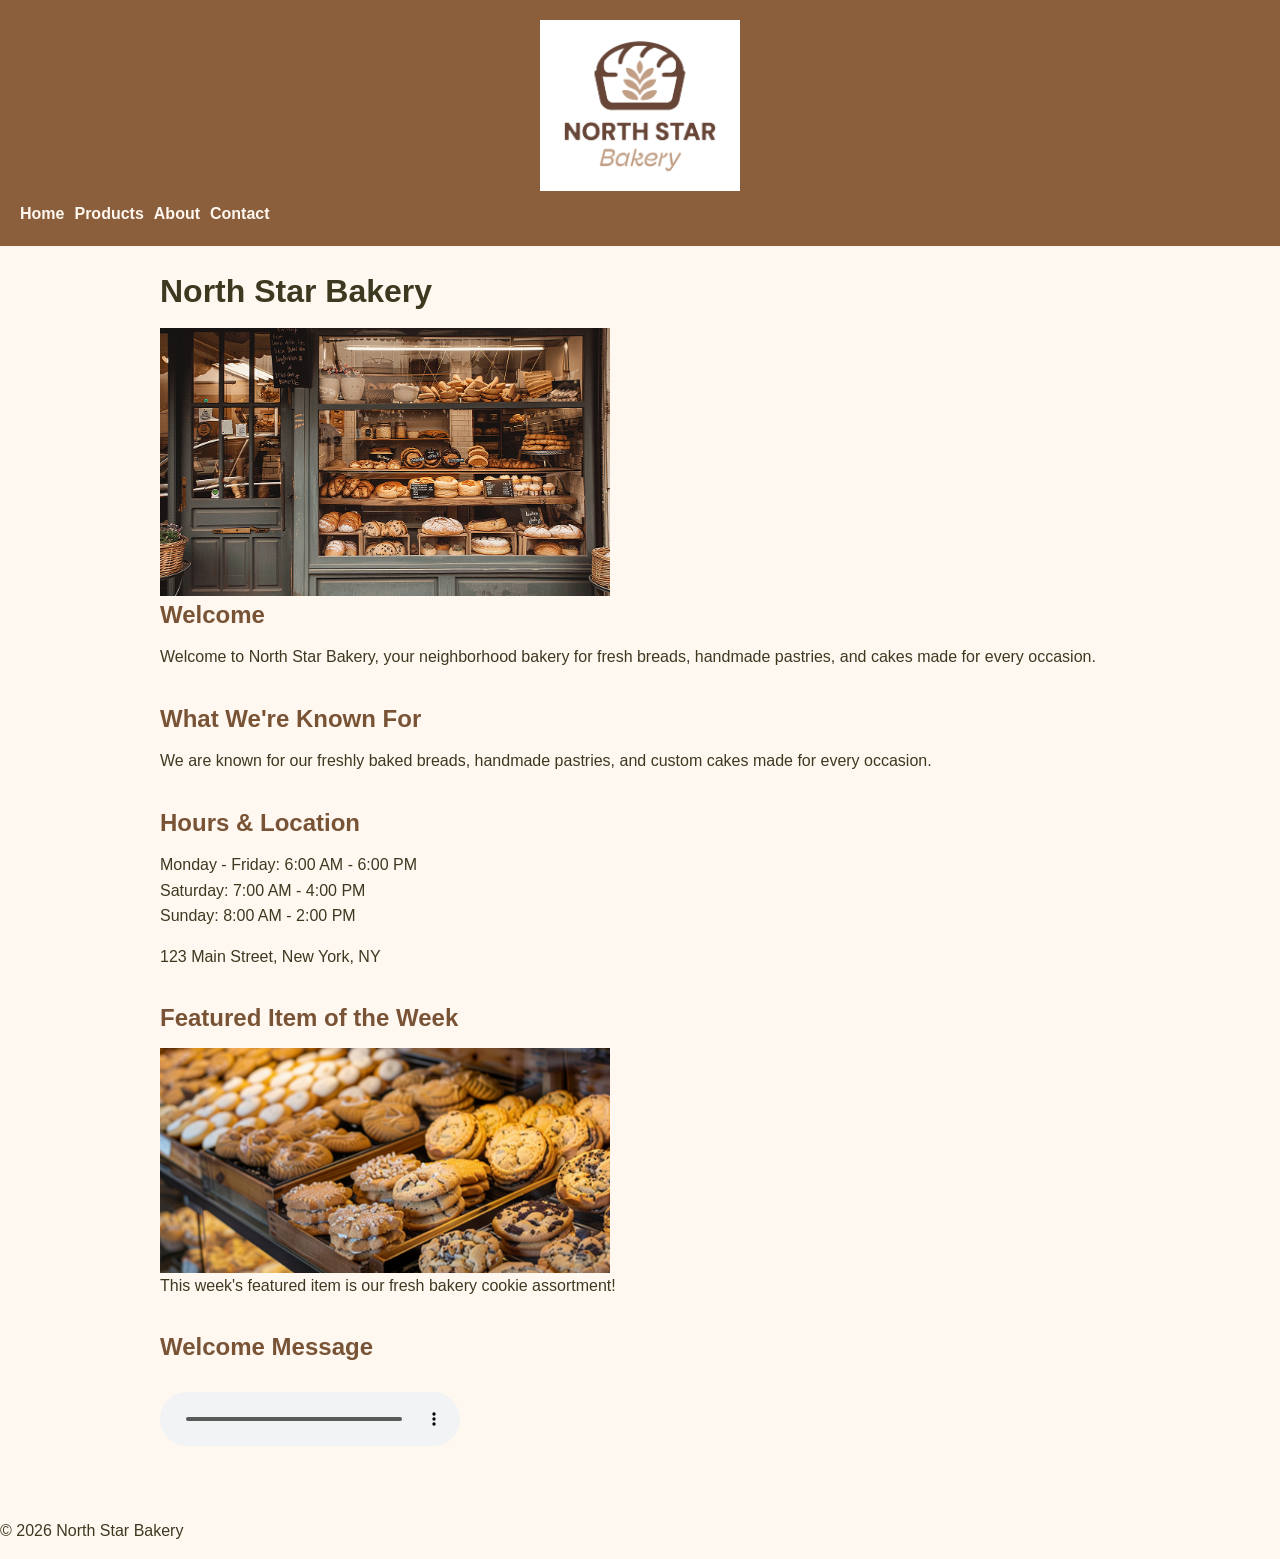
==== north-star-bakery/index.html @ bdd13b07 "chore: move bakery project into school repo" ====
<!DOCTYPE html>
<html lang="en">
<head>
    <link rel="stylesheet" href="css/styles.css">
    <meta charset="UTF-8">
    <meta name="viewport" content="width=device-width, initial-scale=1.0">
    <meta name="description" content="A local neighborhood bakery">
    <title>Home | North Star Bakery</title>
</head>

<body>

    <header>
        <img src="assets/images/bakery-logo_c.png"
             alt="North Star Bakery Logo"
             width="200">
        <nav>
            <ul>
                <li><a href="index.html">Home</a></li>
                <li><a href="products.html">Products</a></li>
                <li><a href="about.html">About</a></li>
                <li><a href="contact.html">Contact</a></li>
            </ul>
         </nav>
    </header>

    <main>
         <h1 class="page-title">North Star Bakery</h1>
        <section>
            <img src="assets/images/bakery-storefront_c.png"
                 alt="Storefront of North Star Bakery displaying fresh baked goods"
                 width="450">
            <h2>Welcome</h2>
            <p>Welcome to North Star Bakery, your neighborhood bakery
            for fresh breads, handmade pastries, and cakes made
            for every occasion.</p>
        </section>
        <section>
            <h2>What We're Known For</h2>

            <p>
                We are known for our freshly baked breads, handmade pastries,
                and custom cakes made for every occasion.
            </p>
        </section>
        <section>
            <h2>Hours & Location</h2>
            <p>
                Monday - Friday: 6:00 AM - 6:00 PM<br>
                Saturday: 7:00 AM - 4:00 PM<br>
                Sunday: 8:00 AM - 2:00 PM
            </p>
            <p>
                123 Main Street, New York, NY
            </p>
        </section>
        <section>
            <h2>Featured Item of the Week</h2>

            <picture>
                <source
                media="(min-width: 768px)"
                srcset="assets/images/bakery-feature-large_c.png">

                <img
                src="assets/images/bakery-feature-small_c.png"
                alt="Assortment of freshly baked cookies at North Star Bakery"
                width="450">
            </picture>
            <p>This week's featured item is our fresh bakery cookie assortment!</p>
        </section>
        <section>
            <h2>Welcome Message</h2>
            <audio controls>
                <source
                src="assets/audio/bakery-welcome-mixed_c.mp3"
                type="audio/mpeg">
                Your browser does not support the audio element.
            </audio>
        </section>
    </main>

    <footer>
       
        <p>&copy; 2026 North Star Bakery</p>

    </footer>

</body>
</html>
---- north-star-bakery/css/styles.css ----
* {
    margin: 0;
    padding: 0;
    box-sizing: border-box;
}

body {
    font-family: 'Arial', sans-serif;
    background-color: #fff8f0;
    color: #3b3a21;
    line-height: 1.6;
}

header {
    background-color: #8b5e3c;
    color:#fff8f0;
    padding: 20px;
    text-align: center;
}

header img {
    display: block;
    margin: 0 auto;
    margin-bottom: 10px;
}

h1 {
    font-size: 2rem;
    margin-bottom: 10px;
}

nav ul {
    list-style: none;
    display: flex;
    justify-content: center;
    gap: 10px;
    align-items: center;
}

nav a {
    color: #fff8f0;
    text-decoration: none;
    font-weight: bold;
}

nav a:hover {
    text-decoration: underline;
}

main {
    padding: 20px;
    max-width: 1000px;
    margin: 0 auto;
}

section {
    margin-bottom: 30px;
}

h2 {
    font-size: 1.5rem;
    margin-bottom: 10px;
    color: #795336;
}

H3 {
    font-size: 1.2rem;
    margin-bottom: 8px;
    color: #795336;
}

p {
    margin-bottom: 15px;
}

img {
    max-width: 100%;
    height: auto;
    display: block;
}

figure {
    margin: 20px 0;
}

figcaption {
    font-size: 0.9rem;
    font-style: italic;
    margin-top: 8px;
}

.product-card {
    border: 1px solid #ffffff;
    padding: 20px;
    border-radius: 8px;
    background-color: #fff4e6;
    margin-bottom: 20px;
}

.product-card img {
    border-radius: 8px;
    margin-bottom: 10px;
}

.products {
    display: flex;
    flex-direction: column;
    gap: 20px;
}

form {
    background-color: #fff4e6;
    padding: 20px;
    border-radius: 8px;
}

fieldset {
    border: 1px solid #8b5e3c;
    padding: 15px;
    border-radius: 8px;
    margin-bottom: 20px;
}
 legend {
    font-weight: bold;
    color: #8b5e3c;
 }
 label {
    display: block;
    margin-top: 15px;
    margin-bottom: 5px;
    font-weight: bold;
 }

 input,
 textarea {
    width: 100%;
    padding: 10px;
    border: 1px solid #8b5e3c;
    border-radius: 4px;
    font: inherit;
 }

 button {
    background-color: #8b5e3c;
    color: #fff8f0;
    border: none;
    padding: 12px 20px;
    border-radius: 4px;
    cursor: pointer;
    text-transform: uppercase;
    font-weight: bold;
    margin-top: 15px;
 }

    button:hover {
        background-color: #a67c52;
    }

    video,
    audio {
        max-width: 100%;
        margin: 15px 0;
    }

    @media (min-width: 768px) {
        nav ul {
            flex-direction: row;
            justify-content: flex-start;
        }
    }
    .products {
    flex-direction: row;
        flex-wrap: wrap;
    }   
    .product-card {
        flex: 1 1 250px;
    }
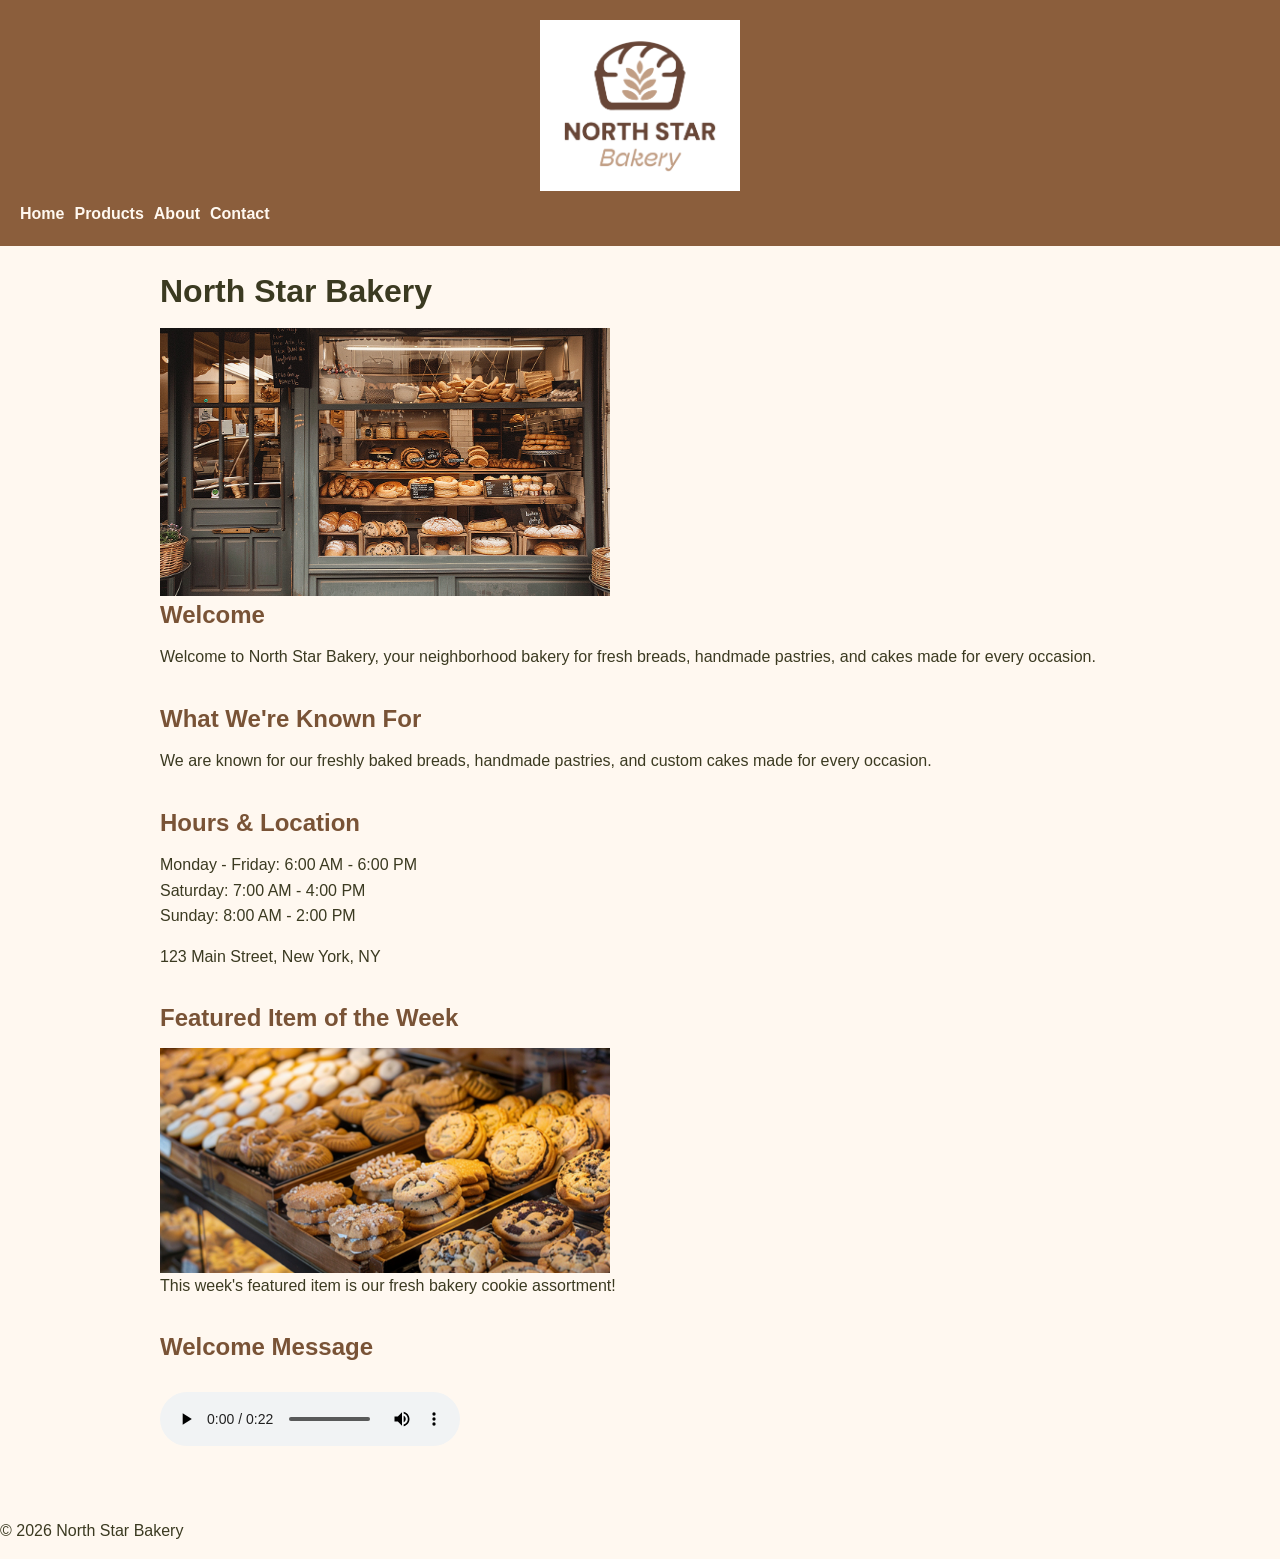
==== commit 7b2eb95d: "style: finish bakery interactive features" ====
--- a/north-star-bakery/index.html
+++ b/north-star-bakery/index.html
@@ -12,8 +12,8 @@
 
     <header>
         <img src="assets/images/bakery-logo_c.png"
-             alt="North Star Bakery Logo"
-             width="200">
+            alt="North Star Bakery Logo"
+            width="200">
         <nav>
             <ul>
                 <li><a href="index.html">Home</a></li>
@@ -21,15 +21,15 @@
                 <li><a href="about.html">About</a></li>
                 <li><a href="contact.html">Contact</a></li>
             </ul>
-         </nav>
+        </nav>
     </header>
 
     <main>
-         <h1 class="page-title">North Star Bakery</h1>
+        <h1 class="page-title">North Star Bakery</h1>
         <section>
             <img src="assets/images/bakery-storefront_c.png"
-                 alt="Storefront of North Star Bakery displaying fresh baked goods"
-                 width="450">
+            alt="Storefront of North Star Bakery displaying fresh baked goods"
+            width="450">
             <h2>Welcome</h2>
             <p>Welcome to North Star Bakery, your neighborhood bakery
             for fresh breads, handmade pastries, and cakes made
@@ -81,7 +81,7 @@
     </main>
 
     <footer>
-       
+
         <p>&copy; 2026 North Star Bakery</p>
 
     </footer>
--- a/north-star-bakery/css/styles.css
+++ b/north-star-bakery/css/styles.css
@@ -120,27 +120,27 @@
     border-radius: 8px;
     margin-bottom: 20px;
 }
- legend {
+    legend {
     font-weight: bold;
     color: #8b5e3c;
- }
- label {
+    }
+    label {
     display: block;
     margin-top: 15px;
     margin-bottom: 5px;
     font-weight: bold;
- }
-
- input,
- textarea {
+    }
+
+    input,
+    textarea {
     width: 100%;
     padding: 10px;
     border: 1px solid #8b5e3c;
     border-radius: 4px;
     font: inherit;
- }
-
- button {
+    }
+
+    button {
     background-color: #8b5e3c;
     color: #fff8f0;
     border: none;
@@ -150,7 +150,7 @@
     text-transform: uppercase;
     font-weight: bold;
     margin-top: 15px;
- }
+    }
 
     button:hover {
         background-color: #a67c52;
@@ -162,16 +162,47 @@
         margin: 15px 0;
     }
 
-    @media (min-width: 768px) {
-        nav ul {
-            flex-direction: row;
-            justify-content: flex-start;
-        }
-    }
+    .error-message {
+        color: #b00020;
+        display:block;
+        font-size: 0.9rem;
+        margin-top: 5px;
+    }
+
+    .favorites-section {
+    background-color: #fff4e6;
+    border: 1px solid #8b5e3c;
+    border-radius: 8px;
+    margin: 30px 0;
+    padding: 20px;
+}
+
+#favorites-list {
+    margin-left: 20px;
+    line-height: 1.8;
+}
+
+.favorite-btn {
+    background-color: #8b5e3c;
+    color: #fff8f0;
+}
+
+.favorite-btn:hover {
+    background-color: #a67c52;
+}
+
+@media (min-width: 768px) {
+    nav ul {
+        flex-direction: row;
+        justify-content: flex-start;
+    }
+
     .products {
-    flex-direction: row;
+        flex-direction: row;
         flex-wrap: wrap;
-    }   
+    }
+
     .product-card {
         flex: 1 1 250px;
-    }+    }
+}
